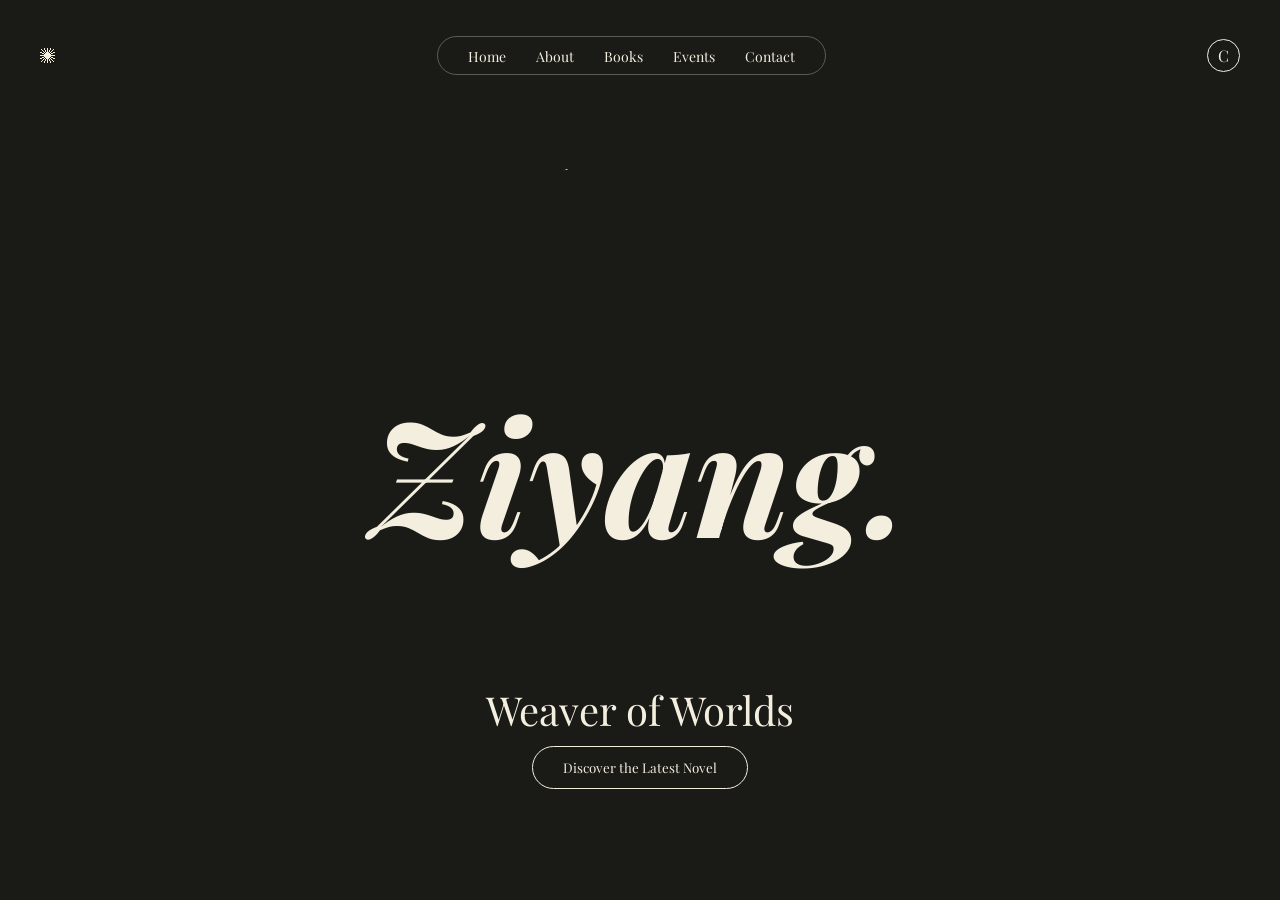
==== index.html @ d05eec8e "pypd" ====
<!DOCTYPE html>
<html lang="zh-TW">
<head>
    <meta charset="UTF-8">
    <title>Aurelia Finch</title>
    <link rel="stylesheet" href="style.css">
    <link href="https://fonts.googleapis.com/css2?family=Playfair+Display:ital,wght@1,400;1,700&display=swap" rel="stylesheet">
</head>
<body>

    <nav class="navbar">
        <div class="logo">✺</div>
        <ul class="nav-menu">
            <li><a href="#">Home</a></li>
            <li><a href="#">About</a></li>
            <li><a href="#">Books</a></li>
            <li><a href="#">Events</a></li>
            <li><a href="#">Contact</a></li>
        </ul>
        <div class="user-profile">C</div>
    </nav>

    <main class="hero-container">
        <div class="arch-image">
            <img src="你的圖片路徑.jpg" alt="Background">
        </div>
        
        <h1 class="hero-title">Ziyang.</h1>
        <p class="hero-subtitle">Weaver of Worlds</p>
        <button class="cta-btn">Discover the Latest Novel</button>
    </main>

</body>
</html>
---- style.css ----
* { box-sizing: border-box; }
body {
    margin: 0;
    background-color: #1a1a17;
    color: #f4eede;
    font-family: 'Playfair Display', serif;
}

/* 導覽列 */
.navbar {
    display: flex;
    justify-content: space-between;
    align-items: center;
    padding: 20px 40px;
}
.nav-menu {
    display: flex;
    gap: 30px;
    list-style: none;
    border: 1px solid rgba(244, 238, 222, 0.3);
    padding: 8px 30px;
    border-radius: 50px;
}
.nav-menu a { color: #f4eede; text-decoration: none; font-size: 14px; }
.user-profile { border: 1px solid #f4eede; padding: 5px 10px; border-radius: 50%; }

/* 核心復刻區 */
.hero-container {
    display: flex;
    flex-direction: column;
    align-items: center;
    justify-content: center;
    position: relative;
    height: 80vh;
}

.arch-image {
    width: 350px;
    height: 500px;
    overflow: hidden;
    border-radius: 200px 200px 0 0; /* 打造拱門形狀 */
    margin-bottom: 20px;
}
.arch-image img { width: 100%; height: 100%; object-fit: cover; }

.hero-title {
    position: absolute;
    font-size: 10rem;
    font-style: italic;
    margin: 0;
    z-index: 10;
    pointer-events: none; /* 讓滑鼠可以點擊底下的按鈕 */
}

.hero-subtitle { font-size: 2.5rem; margin: 10px 0; }

.cta-btn {
    background: transparent;
    color: #f4eede;
    border: 1px solid #f4eede;
    padding: 12px 30px;
    border-radius: 50px;
    cursor: pointer;
    font-family: inherit;
}
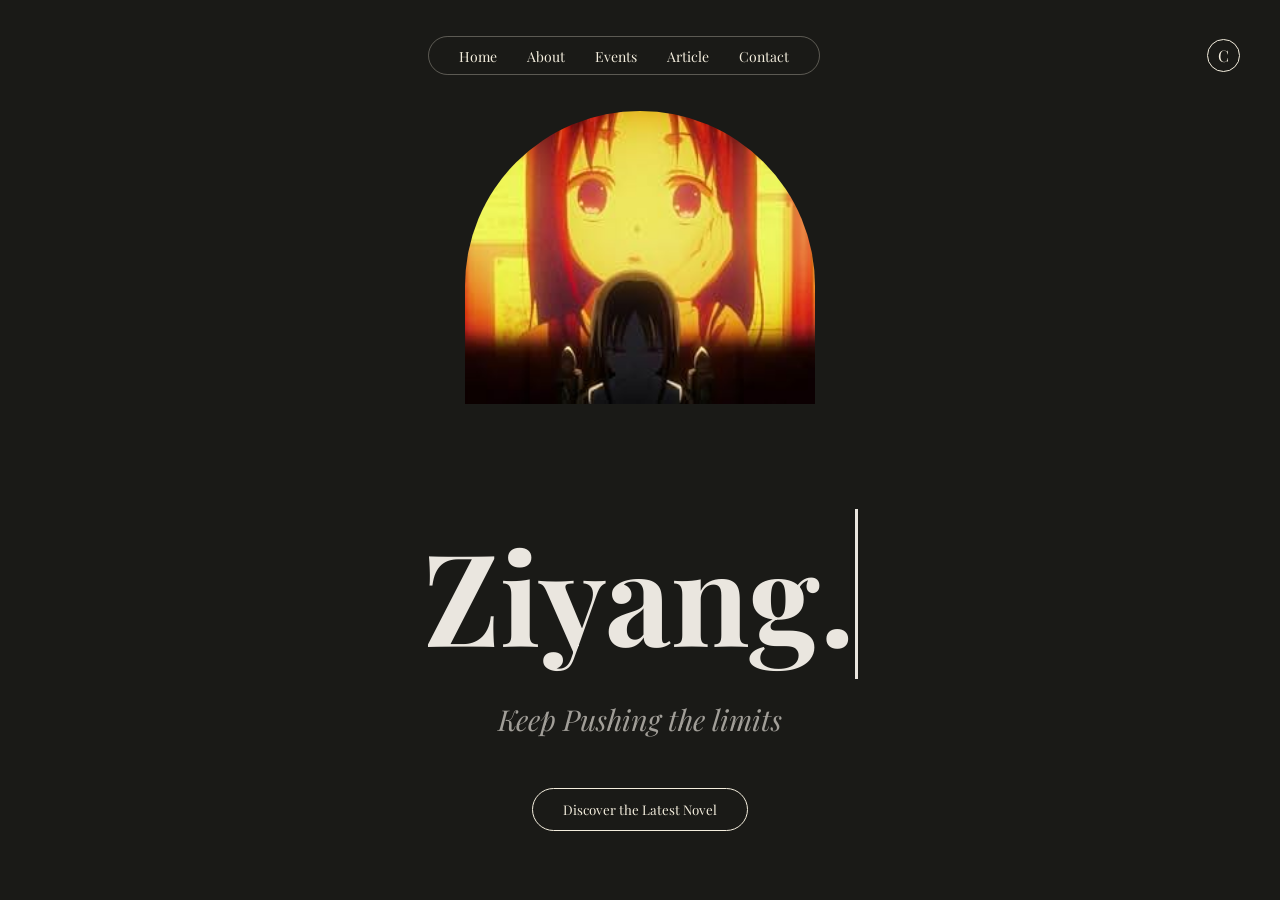
==== commit fb1f493a: "about/consact" ====
--- a/index.html
+++ b/index.html
@@ -9,26 +9,27 @@
 <body>
 
     <nav class="navbar">
-        <div class="logo">✺</div>
+        <div class="logo"> </div>
         <ul class="nav-menu">
-            <li><a href="#">Home</a></li>
-            <li><a href="#">About</a></li>
-            <li><a href="#">Books</a></li>
-            <li><a href="#">Events</a></li>
-            <li><a href="#">Contact</a></li>
+            <li><a href="index.html">Home</a></li>
+            <li><a href="about.html">About</a></li>
+            <li><a href="events.html">Events</a></li>
+            <li><a href="article.html">Article</a></li>
+            <li><a href="contact.html">Contact</a></li>
         </ul>
         <div class="user-profile">C</div>
     </nav>
 
     <main class="hero-container">
         <div class="arch-image">
-            <img src="你的圖片路徑.jpg" alt="Background">
+            <img src="img/kaguya.jpg" alt="Background">
         </div>
         
-        <h1 class="hero-title">Ziyang.</h1>
-        <p class="hero-subtitle">Weaver of Worlds</p>
+        <h1 class="hero-title" id="typing-target"></h1>
+        <p class="hero-subtitle">Keep Pushing the limits</p>
         <button class="cta-btn">Discover the Latest Novel</button>
     </main>
 
+    <script src="script.js"></script>
 </body>
 </html>
--- a/style.css
+++ b/style.css
@@ -44,16 +44,37 @@
 .arch-image img { width: 100%; height: 100%; object-fit: cover; }
 
 .hero-title {
-    position: absolute;
-    font-size: 10rem;
-    font-style: italic;
-    margin: 0;
-    z-index: 10;
-    pointer-events: none; /* 讓滑鼠可以點擊底下的按鈕 */
-}
-
-.hero-subtitle { font-size: 2.5rem; margin: 10px 0; }
-
+    font-family: 'Playfair Display', serif;
+    font-size: 8rem;
+    color: #eae6df;
+    text-align: center;
+    
+    /* ─── 游標閃爍效果 ─── */
+    display: inline-block;          /* 讓游標貼緊在文字後面 */
+    border-right: 3px solid #eae6df; /* 游標的寬度與顏色 */
+    animation: blink .75s step-end infinite;
+}
+
+/* 游標閃爍動畫 */
+@keyframes blink {
+    from, to { border-color: transparent }
+    50% { border-color: #eae6df; }
+}
+
+.hero-subtitle {
+    display: block;
+    font-family: 'Playfair Display', serif;
+    font-style: italic;
+    color: #a19e98;
+    text-align: center;
+
+    /* ─── 1. 把字體放大 ─── */
+    font-size: 1.8rem;     /* 原本如果比較小，可以調整到 1.6rem ~ 2rem 之間看看感覺 */
+    
+    /* ─── 2. 往上移一點，並保持下方按鈕的距離 ─── */
+    margin-top: -65px;     /* 提高負值（例如從 -10px 改到 -25px），它就會再往上吸附靠近 Ziyang. */
+    margin-bottom: 50px;   /* 稍微加大下方邊距，確保不會因為字體變大而壓到下面的按鈕 */
+} 
 .cta-btn {
     background: transparent;
     color: #f4eede;
@@ -62,4 +83,351 @@
     border-radius: 50px;
     cursor: pointer;
     font-family: inherit;
+}
+
+/* ─── Contact Page 專屬風格 ─── */
+
+.contact-container {
+    max-width: 1200px;
+    margin: 120px auto 0 auto; /* 留出 navbar 的空間 */
+    padding: 0 40px;
+    display: grid;
+    grid-template-columns: 1fr 1fr; /* 左右雙欄排版 */
+    gap: 80px;
+    align-items: start;
+}
+
+/* 左側文字資訊 */
+.contact-info {
+    color: #eae6df;
+}
+
+.contact-title {
+    font-family: 'Playfair Display', serif;
+    font-size: 3.5rem;
+    font-style: italic;
+    line-height: 1.2;
+    margin-bottom: 24px;
+}
+
+.contact-desc {
+    font-size: 1rem;
+    line-height: 1.8;
+    color: #a19e98; /* 稍淡的灰字，增加層次感 */
+    margin-bottom: 48px;
+    max-width: 400px;
+}
+
+.info-links a {
+    color: #eae6df;
+    text-decoration: none;
+    font-size: 1.1rem;
+    transition: opacity 0.3s;
+}
+
+.info-links a:hover {
+    opacity: 0.7;
+}
+
+.social-links {
+    margin-top: 24px;
+    font-size: 0.9rem;
+    color: #666;
+}
+
+.social-links a {
+    color: #a19e98;
+    font-size: 0.9rem;
+}
+
+/* 右側極簡表單 */
+.contact-form {
+    display: flex;
+    flex-direction: column;
+    gap: 40px;
+}
+
+.form-group {
+    display: flex;
+    flex-direction: column;
+    position: relative;
+}
+
+.form-group label {
+    font-family: 'Playfair Display', serif;
+    font-size: 1.1rem;
+    color: #eae6df;
+    margin-bottom: 12px;
+}
+
+/* 極簡下底線輸入框 */
+.form-group input,
+.form-group textarea {
+    background: transparent;
+    border: none;
+    border-bottom: 1px solid #444; /* 預設暗色細線 */
+    color: #eae6df;
+    font-size: 1rem;
+    padding: 8px 0;
+    outline: none;
+    font-family: inherit;
+    transition: border-color 0.4s ease;
+}
+
+/* 點擊輸入框時，線條亮起 */
+.form-group input:focus,
+.form-group textarea:focus {
+    border-bottom: 1px solid #eae6df; 
+}
+
+/* 讓 textarea 不要能隨便拉大壞了排版 */
+.form-group textarea {
+    resize: none;
+}
+
+/* 送出按鈕：沿用你原本 Discover 按鈕的圓邊與質感 */
+.submit-btn {
+    align-self: flex-start;
+    background: transparent;
+    border: 1px solid #eae6df;
+    color: #eae6df;
+    padding: 12px 32px;
+    font-size: 0.9rem;
+    border-radius: 50px;
+    cursor: pointer;
+    font-family: inherit;
+    transition: all 0.3s ease;
+    margin-top: 20px;
+}
+
+.submit-btn:hover {
+    background: #eae6df;
+    color: #111; /* 懸停時反白 */
+}
+
+/* ─── RWD 手機版響應式 ─── */
+@media (max-width: 768px) {
+    .contact-container {
+        grid-template-columns: 1fr; /* 手機版改成單欄，上下排列 */
+        margin: 80px auto 0 auto;
+        gap: 48px;
+    }
+    
+    .contact-title {
+        font-size: 2.5rem;
+    }
+}
+
+/* ─── About Page 專屬風格 ─── */
+
+.about-container {
+    max-width: 1000px;
+    margin: 140px auto 0 auto; /* 留出 navbar 的空間 */
+    padding: 0 40px;
+}
+
+/* 上方大引言區域 */
+.about-header {
+    text-align: center;
+    margin-bottom: 80px;
+}
+
+.about-header .subtitle {
+    font-family: 'Playfair Display', serif;
+    font-size: 0.9rem;
+    letter-spacing: 0.3em;
+    color: #666; /* 暗灰色，低調的前言 */
+    margin-bottom: 16px;
+}
+
+.about-header .about-quote {
+    font-family: 'Playfair Display', serif;
+    font-size: 2.8rem;
+    font-style: italic;
+    color: #eae6df;
+    line-height: 1.4;
+    font-weight: 400;
+}
+
+/* 下方故事內容（雙欄） */
+.about-content {
+    display: grid;
+    grid-template-columns: 1.2fr 1fr; /* 左邊故事略寬，右邊條列略窄 */
+    gap: 80px;
+    line-height: 1.8;
+    color: #a19e98; /* 使用你原本的淡灰色 */
+}
+
+/* 標題樣式 */
+.about-content h3 {
+    font-family: 'Playfair Display', serif;
+    font-size: 1.6rem;
+    color: #eae6df;
+    margin-bottom: 20px;
+    font-weight: 700;
+}
+
+/* 左側內文 */
+.content-left {
+    font-size: 1.05rem;
+    text-align: justify;
+}
+
+.content-left strong {
+    color: #eae6df; /* 粗體字加亮 */
+}
+
+/* 右側清單 */
+.content-right ul {
+    list-style: none; /* 拔掉預設醜醜的點 */
+    padding: 0;
+}
+
+.content-right li {
+    margin-bottom: 16px;
+    font-size: 1rem;
+}
+
+.content-right li strong {
+    color: #eae6df;
+}
+
+/* 特殊標籤區塊 */
+.status-tag {
+    margin-top: 40px;
+    padding-left: 16px;
+    border-left: 2px solid #eae6df; /* 側邊細線，呼應你的游標風格 */
+    font-style: italic;
+    font-size: 0.95rem;
+    color: #888;
+}
+
+/* ─── RWD 手機版響應式 ─── */
+@media (max-width: 768px) {
+    .about-header .about-quote {
+        font-size: 2rem;
+    }
+    
+    .about-content {
+        grid-template-columns: 1fr; /* 手機版變單欄 */
+        gap: 40px;
+    }
+}
+
+/* ==========================================================================
+   About Page 專屬風格 (完全量身打造版)
+   ========================================================================== */
+
+.about-container {
+    max-width: 1100px;
+    margin: 140px auto 0 auto; /* 留出頂部 navbar 的空間 */
+    padding: 0 40px;
+}
+
+/* 上方大引言區域 */
+.about-header {
+    text-align: center;
+    margin-bottom: 80px;
+}
+
+.about-header .subtitle {
+    font-family: 'Playfair Display', serif;
+    font-size: 0.85rem;
+    letter-spacing: 0.4em;
+    color: #666; 
+    margin-bottom: 20px;
+}
+
+/* 大引言動畫：電影感浮現 */
+.about-header .about-quote {
+    font-family: 'Playfair Display', serif;
+    font-size: 2.5rem;
+    font-style: italic;
+    color: #eae6df;
+    line-height: 1.5;
+    font-weight: 400;
+    opacity: 0;
+    transform: translateY(25px);
+    animation: fadeInUp 1.2s cubic-bezier(0.16, 1, 0.3, 1) forwards;
+    animation-delay: 0.2s;
+}
+
+@keyframes fadeInUp {
+    to {
+        opacity: 1;
+        transform: translateY(0);
+    }
+}
+
+/* 下方故事內容（雙欄排版） */
+.about-content {
+    display: grid;
+    grid-template-columns: 1.1fr 1fr; 
+    gap: 60px;
+    line-height: 1.8;
+}
+
+/* 區塊小標題樣式 */
+.about-content h3 {
+    font-family: 'Playfair Display', serif;
+    font-size: 1.5rem;
+    color: #eae6df;
+    margin-bottom: 28px;
+    font-weight: 700;
+    letter-spacing: 0.05em;
+}
+
+/* ─── 列點優化設定 ─── */
+.story-list, .skills-list {
+    list-style: none; 
+    padding: 0;
+    margin: 0;
+}
+
+.story-list li, .skills-list li {
+    position: relative;
+    padding-left: 24px; /* 留出空間放自訂的小方塊 */
+    margin-bottom: 24px; /* 每一點之間的間距 */
+    font-size: 1.05rem;
+    line-height: 1.8;
+    color: #a19e98; /* 質感淡灰色 */
+}
+
+/* 自訂象牙白小方塊點點 */
+.story-list li::before, .skills-list li::before {
+    content: "■"; 
+    position: absolute;
+    left: 0;
+    top: 2px;
+    font-size: 0.55rem; 
+    color: #eae6df;    
+    opacity: 0.4;      
+}
+
+/* 加強關鍵字的對比度 */
+.story-list li strong, .skills-list li strong {
+    color: #eae6df;
+    font-weight: 700;
+}
+
+/* 右下角的側邊線引言 */
+.status-tag {
+    margin-top: 48px;
+    padding-left: 16px;
+    border-left: 2px solid #eae6df; /* 側邊細線 */
+    font-style: italic;
+    font-size: 0.95rem;
+    color: #777;
+}
+
+/* ─── RWD 手機版響應式（防止跑版） ─── */
+@media (max-width: 768px) {
+    .about-header .about-quote {
+        font-size: 1.8rem;
+    }
+    
+    .about-content {
+        grid-template-columns: 1fr; /* 手機版變成單欄 */
+        gap: 40px;
+    }
 }
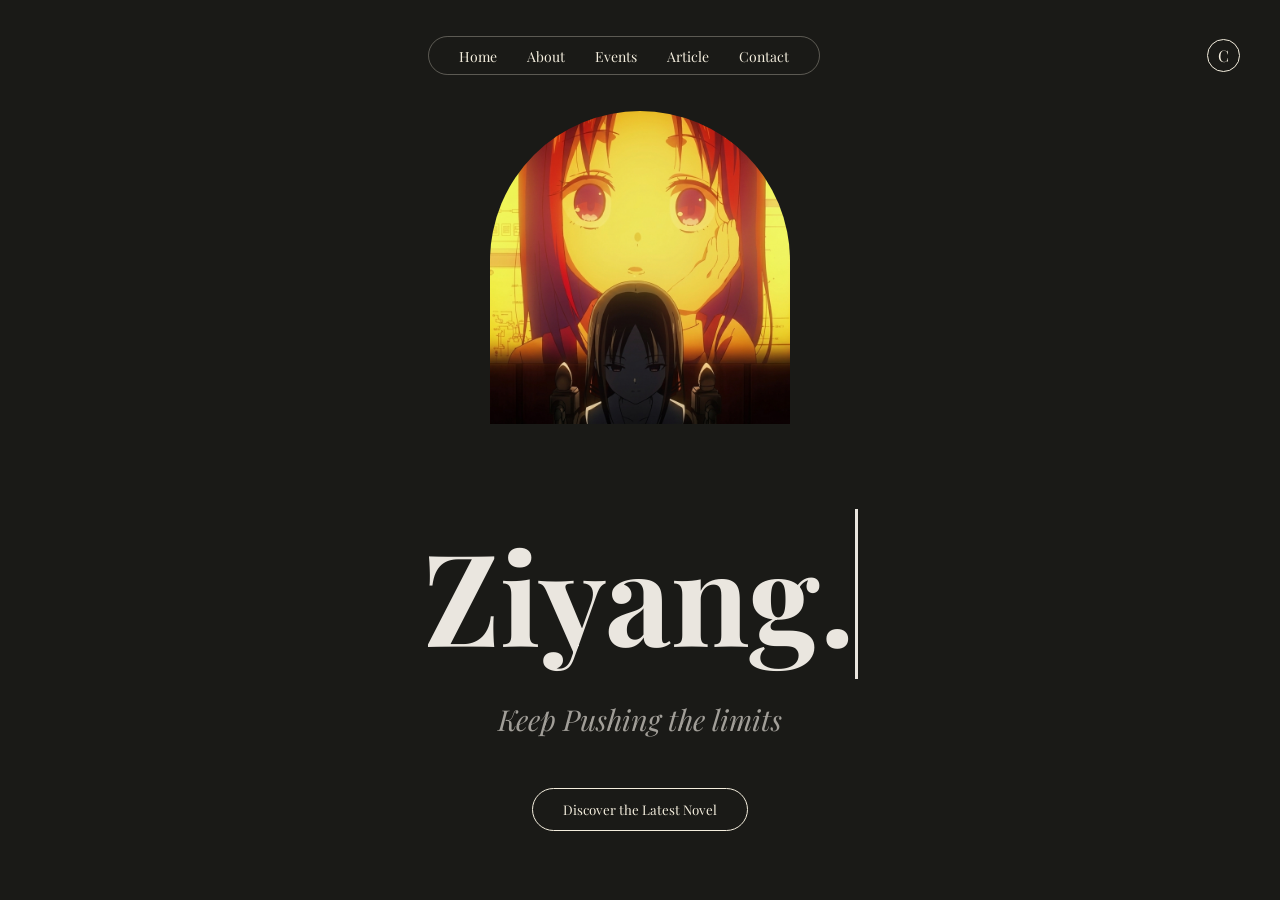
==== commit 528774c0: "about" ====
--- a/index.html
+++ b/index.html
@@ -22,7 +22,7 @@
 
     <main class="hero-container">
         <div class="arch-image">
-            <img src="img/kaguya.jpg" alt="Background">
+            <img src="img/kaguya.png" alt="Background">
         </div>
         
         <h1 class="hero-title" id="typing-target"></h1>
--- a/style.css
+++ b/style.css
@@ -34,14 +34,23 @@
     height: 80vh;
 }
 
+/* 這是包裹圖片的拱門外框 */
 .arch-image {
-    width: 350px;
-    height: 500px;
-    overflow: hidden;
-    border-radius: 200px 200px 0 0; /* 打造拱門形狀 */
-    margin-bottom: 20px;
-}
-.arch-image img { width: 100%; height: 100%; object-fit: cover; }
+    width: 300px; /* 請根據你原本設定的寬度調整 */
+    height: 400px; /* 請根據你原本設定的高度調整 */
+    border-radius: 150px 150px 0 0; /* 你的拱門圓角 */
+    overflow: hidden; /* 確保超出拱門的圖片會被切掉 */
+}
+
+/* 這是裡面的圖片本體 */
+.arch-image img {
+    width: 100%;
+    height: 100%;
+    
+    /* 關鍵這兩行：讓圖片像背景一樣填滿，並且絕對居中 */
+    object-fit: cover;
+    object-position: center; 
+}
 
 .hero-title {
     font-family: 'Playfair Display', serif;
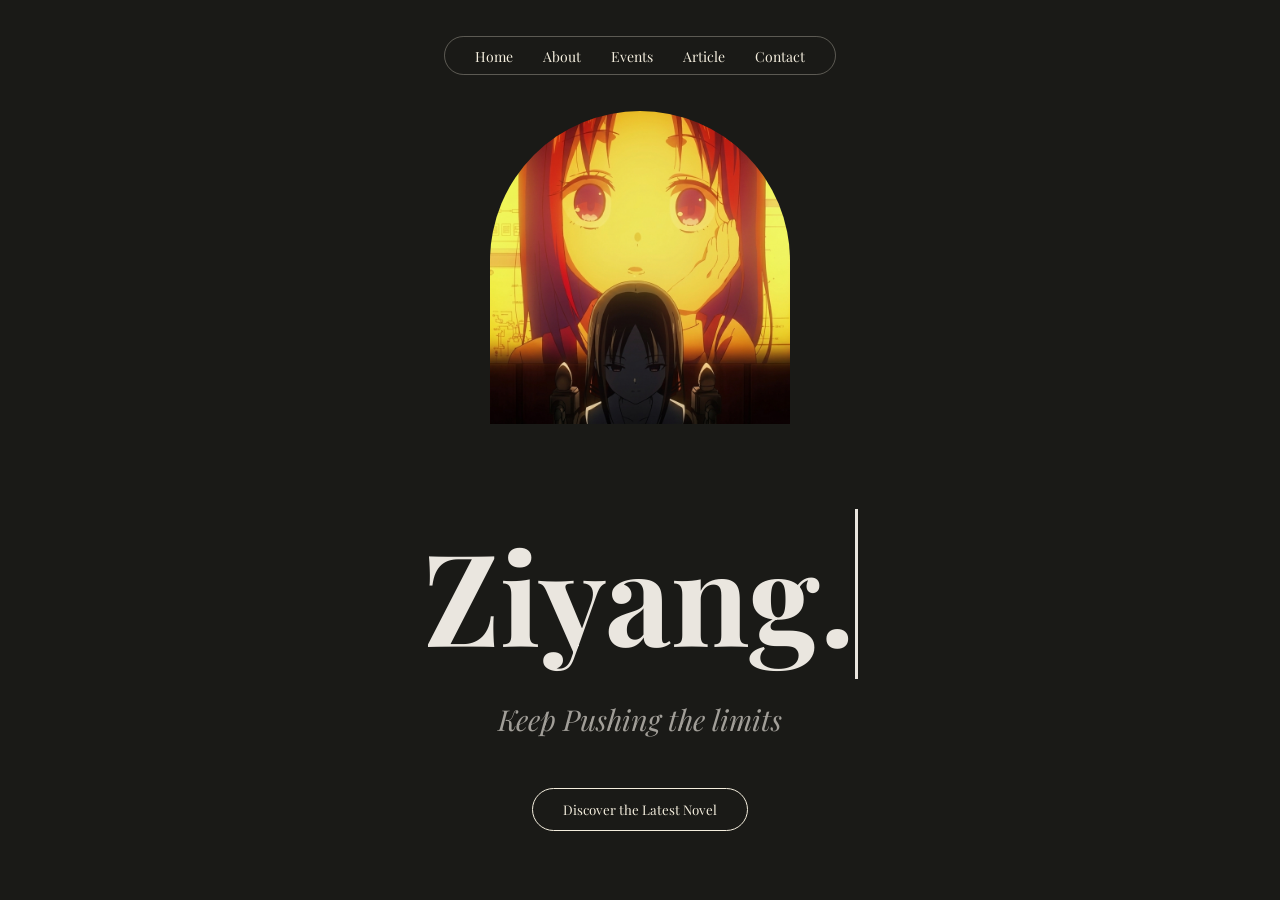
==== commit 4949d128: "logo" ====
--- a/index.html
+++ b/index.html
@@ -17,7 +17,7 @@
             <li><a href="article.html">Article</a></li>
             <li><a href="contact.html">Contact</a></li>
         </ul>
-        <div class="user-profile">C</div>
+         <div class="logo"> </div>
     </nav>
 
     <main class="hero-container">
--- a/style.css
+++ b/style.css
@@ -439,4 +439,32 @@
         grid-template-columns: 1fr; /* 手機版變成單欄 */
         gap: 40px;
     }
+}
+
+/* 左下角圖片容器 */
+.about-pic-container {
+    margin-top: 25px;           /* 與上方保持距離 */
+    width: 100%;                
+    max-width: 380px;           
+    height: 220px;              
+    border-radius: 12px;        /* 圓角保留，圖片才不會尖尖的 */
+    overflow: hidden;           
+    
+    /* 這裡拿掉 border 和 box-shadow，改成下面這樣 */
+    border: none;               /* 完美去框 */
+    box-shadow: none;           /* 拿掉陰影，融入背景 */
+}
+
+/* 圖片本體控制 */
+.about-pic-container img {
+    width: 100%;
+    height: 100%;
+    object-fit: cover;          
+    object-position: center;
+    transition: transform 0.3s ease; 
+}
+
+/* 滑鼠懸停動畫效果 */
+.about-pic-container:hover img {
+    transform: scale(1.05);
 }
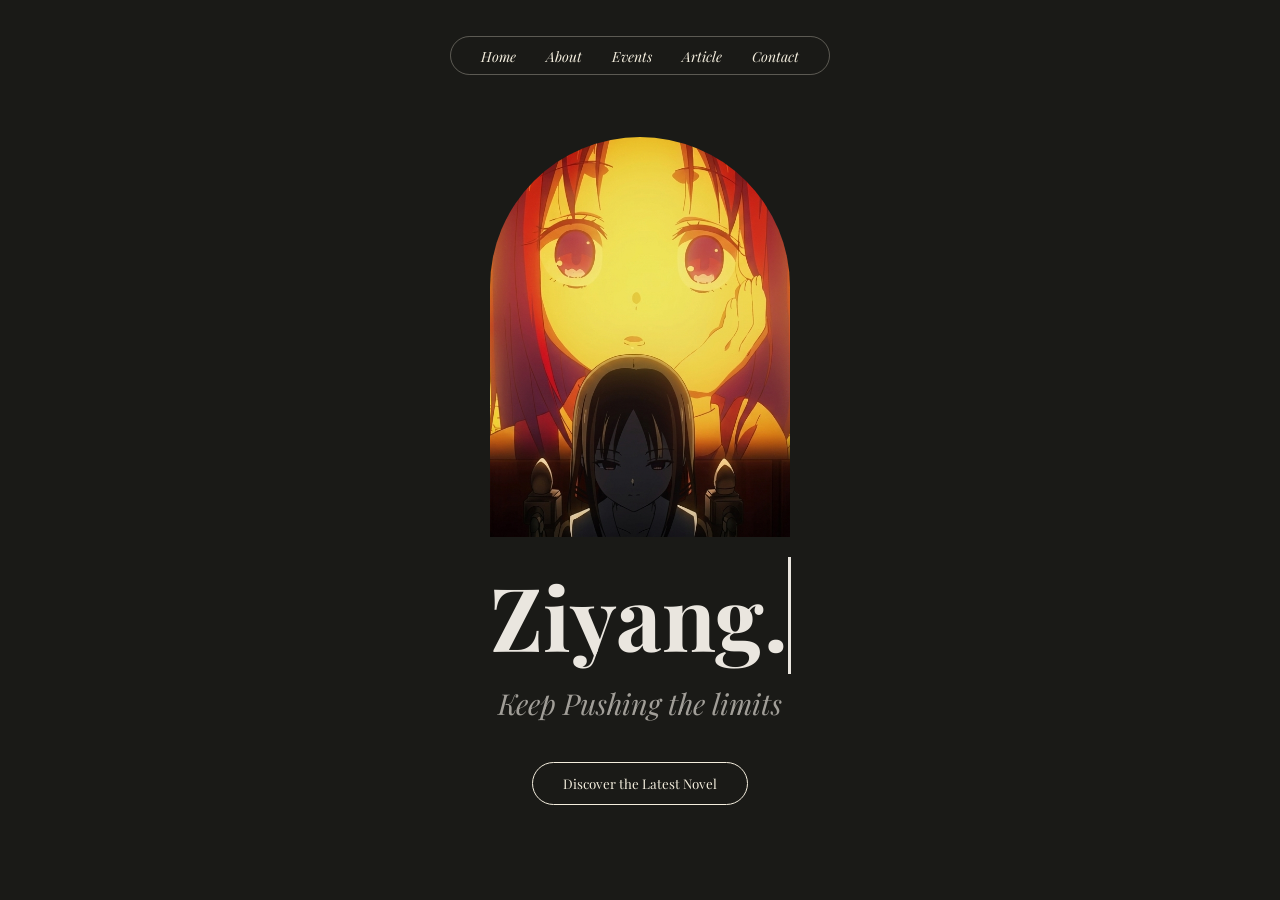
==== commit da781ce8: "Update index.html" ====
--- a/index.html
+++ b/index.html
@@ -2,7 +2,8 @@
 <html lang="zh-TW">
 <head>
     <meta charset="UTF-8">
-    <title>Aurelia Finch</title>
+    <title>Ziyang. Dev</title>
+    <link rel="icon" href="img/fav.png" type="image/x-icon">
     <link rel="stylesheet" href="style.css">
     <link href="https://fonts.googleapis.com/css2?family=Playfair+Display:ital,wght@1,400;1,700&display=swap" rel="stylesheet">
 </head>
@@ -22,7 +23,7 @@
 
     <main class="hero-container">
         <div class="arch-image">
-            <img src="img/kaguya.png" alt="Background">
+            <img src="img/kaguya.png" alt="Background" fetchpriority="high">
         </div>
         
         <h1 class="hero-title" id="typing-target"></h1>
@@ -32,4 +33,4 @@
 
     <script src="script.js"></script>
 </body>
-</html>+</html>
--- a/style.css
+++ b/style.css
@@ -1,470 +1,626 @@
-* { box-sizing: border-box; }
+/* ==========================================================================
+   1. 全站通用基礎樣式 (Global Reset & Base)
+   ========================================================================== */
+* { 
+    box-sizing: border-box; /*[span_0](start_span)[span_0](end_span)*/
+}
+
 body {
-    margin: 0;
-    background-color: #1a1a17;
-    color: #f4eede;
-    font-family: 'Playfair Display', serif;
-}
-
-/* 導覽列 */
+    margin: 0; /*[span_1](start_span)[span_1](end_span)*/
+    background-color: #1a1a17; /* 質感象牙黑 */ /*[span_2](start_span)[span_2](end_span)*/
+    color: #f4eede;           /* 溫潤象牙白 */ /*[span_3](start_span)[span_3](end_span)*/
+    font-family: 'Playfair Display', serif; /*[span_4](start_span)[span_4](end_span)*/
+    -apple-system, BlinkMacSystemFont, "Segoe UI", Roboto, Helvetica, Arial, sans-serif; /*[span_5](start_span)[span_5](end_span)*/
+}
+
+/* ==========================================================================
+   2. 導覽列 (Navbar)
+   ========================================================================== */
 .navbar {
-    display: flex;
-    justify-content: space-between;
-    align-items: center;
-    padding: 20px 40px;
-}
+    display: flex; /*[span_6](start_span)[span_6](end_span)*/
+    justify-content: space-between; /*[span_7](start_span)[span_7](end_span)*/
+    align-items: center; /*[span_8](start_span)[span_8](end_span)*/
+    padding: 20px 40px; /*[span_9](start_span)[span_9](end_span)*/
+}
+
 .nav-menu {
-    display: flex;
-    gap: 30px;
-    list-style: none;
-    border: 1px solid rgba(244, 238, 222, 0.3);
-    padding: 8px 30px;
-    border-radius: 50px;
-}
-.nav-menu a { color: #f4eede; text-decoration: none; font-size: 14px; }
-.user-profile { border: 1px solid #f4eede; padding: 5px 10px; border-radius: 50%; }
-
-/* 核心復刻區 */
+    display: flex; /*[span_10](start_span)[span_10](end_span)*/
+    gap: 30px; /*[span_11](start_span)[span_11](end_span)*/
+    list-style: none; /*[span_12](start_span)[span_12](end_span)*/
+    border: 1px solid rgba(244, 238, 222, 0.3); /*[span_13](start_span)[span_13](end_span)*/
+    padding: 8px 30px; /*[span_14](start_span)[span_14](end_span)*/
+    border-radius: 50px; /*[span_15](start_span)[span_15](end_span)*/
+}
+
+.nav-menu a { 
+    color: #f4eede; /*[span_16](start_span)[span_16](end_span)*/
+    text-decoration: none; /*[span_17](start_span)[span_17](end_span)*/
+    font-size: 14px; /*[span_18](start_span)[span_18](end_span)*/
+    font-family: 'Playfair Display', serif; /* 修正：強制讓所有頁面的導覽列吃到襯線字體 */
+    font-style: italic;                    /* 修正：統一維持首頁那種質感的斜體 */
+}
+
+.user-profile { 
+    border: 1px solid #f4eede; /*[span_19](start_span)[span_19](end_span)*/
+    padding: 5px 10px; /*[span_20](start_span)[span_20](end_span)*/
+    border-radius: 50%; /*[span_21](start_span)[span_21](end_span)*/
+}
+
+/* ==========================================================================
+   3. 首頁核心復刻區 (Hero Section)
+   ========================================================================== */
 .hero-container {
-    display: flex;
-    flex-direction: column;
-    align-items: center;
-    justify-content: center;
-    position: relative;
-    height: 80vh;
-}
-
-/* 這是包裹圖片的拱門外框 */
+    display: flex; /*[span_22](start_span)[span_22](end_span)*/
+    flex-direction: column; /*[span_23](start_span)[span_23](end_span)*/
+    align-items: center; /*[span_24](start_span)[span_24](end_span)*/
+    justify-content: center; /*[span_25](start_span)[span_25](end_span)*/
+    position: relative; /*[span_26](start_span)[span_26](end_span)*/
+    height: 80vh; /*[span_27](start_span)[span_27](end_span)*/
+    max-width: 1200px;  /* 修正：限制最大寬度，防止排版失控歪去左邊 */
+    margin: 0 auto;     /* 修正：確保整塊置中 */
+    width: 100%;        /* 修正：打滿寬度 */
+}
+
+/* 包裹圖片的拱門外框 */
 .arch-image {
-    width: 300px; /* 請根據你原本設定的寬度調整 */
-    height: 400px; /* 請根據你原本設定的高度調整 */
-    border-radius: 150px 150px 0 0; /* 你的拱門圓角 */
-    overflow: hidden; /* 確保超出拱門的圖片會被切掉 */
-}
-
-/* 這是裡面的圖片本體 */
+    width: 300px; /*[span_28](start_span)[span_28](end_span)*/
+    height: 400px; /*[span_29](start_span)[span_29](end_span)*/
+    border-radius: 150px 150px 0 0; /*[span_30](start_span)[span_30](end_span)*/
+    overflow: hidden; /*[span_31](start_span)[span_31](end_span)*/
+}
+
+/* 拱門圖片本體 */
 .arch-image img {
-    width: 100%;
-    height: 100%;
-    
-    /* 關鍵這兩行：讓圖片像背景一樣填滿，並且絕對居中 */
-    object-fit: cover;
-    object-position: center; 
+    width: 100%; /*[span_32](start_span)[span_32](end_span)*/
+    height: 100%; /*[span_33](start_span)[span_33](end_span)*/
+    object-fit: cover; /*[span_34](start_span)[span_34](end_span)*/
+    object-position: center; /*[span_35](start_span)[span_35](end_span)*/
 }
 
 .hero-title {
-    font-family: 'Playfair Display', serif;
-    font-size: 8rem;
-    color: #eae6df;
-    text-align: center;
-    
-    /* ─── 游標閃爍效果 ─── */
-    display: inline-block;          /* 讓游標貼緊在文字後面 */
-    border-right: 3px solid #eae6df; /* 游標的寬度與顏色 */
-    animation: blink .75s step-end infinite;
+    font-family: 'Playfair Display', serif; /*[span_36](start_span)[span_36](end_span)*/
+    font-size: 5.5rem;       /* 修正：從 8rem 調小，避免新字體太寬把圖片擠歪 */
+    min-height: 7rem;        /* 修正：給定最小高度，防止打字機動態生成時畫面狂抖 */
+    color: #eae6df; /*[span_37](start_span)[span_37](end_span)*/
+    text-align: center; /*[span_38](start_span)[span_38](end_span)*/
+    display: inline-block; /*[span_39](start_span)[span_39](end_span)*/       
+    border-right: 3px solid #eae6df; /*[span_40](start_span)[span_40](end_span)*/
+    animation: blink .75s step-end infinite; /*[span_41](start_span)[span_41](end_span)*/
+    margin-top: 20px;        /* 修正：增加與圖片的間距 */
+    margin-bottom: 0px;
 }
 
 /* 游標閃爍動畫 */
 @keyframes blink {
-    from, to { border-color: transparent }
-    50% { border-color: #eae6df; }
+    from, to { border-color: transparent } /*[span_42](start_span)[span_42](end_span)*/
+    50% { border-color: #eae6df; } /*[span_43](start_span)[span_43](end_span)*/
 }
 
 .hero-subtitle {
-    display: block;
-    font-family: 'Playfair Display', serif;
-    font-style: italic;
-    color: #a19e98;
-    text-align: center;
-
-    /* ─── 1. 把字體放大 ─── */
-    font-size: 1.8rem;     /* 原本如果比較小，可以調整到 1.6rem ~ 2rem 之間看看感覺 */
-    
-    /* ─── 2. 往上移一點，並保持下方按鈕的距離 ─── */
-    margin-top: -65px;     /* 提高負值（例如從 -10px 改到 -25px），它就會再往上吸附靠近 Ziyang. */
-    margin-bottom: 50px;   /* 稍微加大下方邊距，確保不會因為字體變大而壓到下面的按鈕 */
+    display: block; /*[span_44](start_span)[span_44](end_span)*/
+    font-family: 'Playfair Display', serif; /*[span_45](start_span)[span_45](end_span)*/
+    font-style: italic; /*[span_46](start_span)[span_46](end_span)*/
+    color: #a19e98; /*[span_47](start_span)[span_47](end_span)*/
+    text-align: center; /*[span_48](start_span)[span_48](end_span)*/
+    font-size: 1.8rem; /*[span_49](start_span)[span_49](end_span)*/    
+    margin-top: 10px;        /* 修正：從原來的 -65px 改成正的，不然會撞到標題 */
+    margin-bottom: 40px; /*[span_50](start_span)[span_50](end_span)*/
 } 
+
 .cta-btn {
-    background: transparent;
-    color: #f4eede;
-    border: 1px solid #f4eede;
-    padding: 12px 30px;
-    border-radius: 50px;
-    cursor: pointer;
-    font-family: inherit;
-}
-
-/* ─── Contact Page 專屬風格 ─── */
-
+    background: transparent; /*[span_51](start_span)[span_51](end_span)*/
+    color: #f4eede; /*[span_52](start_span)[span_52](end_span)*/
+    border: 1px solid #f4eede; /*[span_53](start_span)[span_53](end_span)*/
+    padding: 12px 30px; /*[span_54](start_span)[span_54](end_span)*/
+    border-radius: 50px; /*[span_55](start_span)[span_55](end_span)*/
+    cursor: pointer; /*[span_56](start_span)[span_56](end_span)*/
+    font-family: inherit; /*[span_57](start_span)[span_57](end_span)*/
+}
+
+/* ==========================================================================
+   4. 關於我頁面 (About Page)
+   ========================================================================== */
+.about-container {
+    max-width: 1100px; /*[span_58](start_span)[span_58](end_span)*/
+    margin: 140px auto 0 auto; /*[span_59](start_span)[span_59](end_span)*/
+    padding: 0 40px; /*[span_60](start_span)[span_60](end_span)*/
+}
+
+.about-header {
+    text-align: center; /*[span_61](start_span)[span_61](end_span)*/
+    margin-bottom: 80px; /*[span_62](start_span)[span_62](end_span)*/
+}
+
+.about-header .subtitle {
+    font-family: 'Playfair Display', serif; /*[span_63](start_span)[span_63](end_span)*/
+    font-size: 0.85rem; /*[span_64](start_span)[span_64](end_span)*/
+    letter-spacing: 0.4em; /*[span_65](start_span)[span_65](end_span)*/
+    color: #666; /*[span_66](start_span)[span_66](end_span)*/
+    margin-bottom: 20px; /*[span_67](start_span)[span_67](end_span)*/
+}
+
+/* 大引言動畫：電影感浮現 */
+.about-header .about-quote {
+    font-family: 'Playfair Display', serif; /*[span_68](start_span)[span_68](end_span)*/
+    font-size: 2.5rem; /*[span_69](start_span)[span_69](end_span)*/
+    font-style: italic; /*[span_70](start_span)[span_70](end_span)*/
+    color: #eae6df; /*[span_71](start_span)[span_71](end_span)*/
+    line-height: 1.5; /*[span_72](start_span)[span_72](end_span)*/
+    font-weight: 400; /*[span_73](start_span)[span_73](end_span)*/
+    opacity: 0; /*[span_74](start_span)[span_74](end_span)*/
+    transform: translateY(25px); /*[span_75](start_span)[span_75](end_span)*/
+    animation: fadeInUp 1.2s cubic-bezier(0.16, 1, 0.3, 1) forwards; /*[span_76](start_span)[span_76](end_span)*/
+    animation-delay: 0.2s; /*[span_77](start_span)[span_77](end_span)*/
+}
+
+@keyframes fadeInUp {
+    to {
+        opacity: 1; /*[span_78](start_span)[span_78](end_span)*/
+        transform: translateY(0); /*[span_79](start_span)[span_79](end_span)*/
+    }
+}
+
+.about-content {
+    display: grid; /*[span_80](start_span)[span_80](end_span)*/
+    grid-template-columns: 1.1fr 1fr; /*[span_81](start_span)[span_81](end_span)*/
+    gap: 60px; /*[span_82](start_span)[span_82](end_span)*/
+    line-height: 1.8; /*[span_83](start_span)[span_83](end_span)*/
+}
+
+.about-content h3 {
+    font-family: 'Playfair Display', serif; /*[span_84](start_span)[span_84](end_span)*/
+    font-size: 1.5rem; /*[span_85](start_span)[span_85](end_span)*/
+    color: #eae6df; /*[span_86](start_span)[span_86](end_span)*/
+    margin-bottom: 28px; /*[span_87](start_span)[span_87](end_span)*/
+    font-weight: 700; /*[span_88](start_span)[span_88](end_span)*/
+    letter-spacing: 0.05em; /*[span_89](start_span)[span_89](end_span)*/
+}
+
+.story-list, .skills-list {
+    list-style: none; /*[span_90](start_span)[span_90](end_span)*/
+    padding: 0; /*[span_91](start_span)[span_91](end_span)*/
+    margin: 0; /*[span_92](start_span)[span_92](end_span)*/
+}
+
+.story-list li, .skills-list li {
+    position: relative; /*[span_93](start_span)[span_93](end_span)*/
+    padding-left: 24px; /*[span_94](start_span)[span_94](end_span)*/
+    margin-bottom: 24px; /*[span_95](start_span)[span_95](end_span)*/
+    font-size: 1.05rem; /*[span_96](start_span)[span_96](end_span)*/
+    line-height: 1.8; /*[span_97](start_span)[span_97](end_span)*/
+    color: #a19e98; /*[span_98](start_span)[span_98](end_span)*/
+}
+
+/* 自訂象牙白小方塊點點 */
+.story-list li::before, .skills-list li::before {
+    content: "■"; /*[span_99](start_span)[span_99](end_span)*/
+    position: absolute; /*[span_100](start_span)[span_100](end_span)*/
+    left: 0; /*[span_101](start_span)[span_101](end_span)*/
+    top: 2px; /*[span_102](start_span)[span_102](end_span)*/
+    font-size: 0.55rem; /*[span_103](start_span)[span_103](end_span)*/
+    color: #eae6df;    /*[span_104](start_span)[span_104](end_span)*/
+    opacity: 0.4;      /*[span_105](start_span)[span_105](end_span)*/
+}
+
+.story-list li strong, .skills-list li strong {
+    color: #eae6df; /*[span_106](start_span)[span_106](end_span)*/
+    font-weight: 700; /*[span_107](start_span)[span_107](end_span)*/
+}
+
+.status-tag {
+    margin-top: 48px; /*[span_108](start_span)[span_108](end_span)*/
+    padding-left: 16px; /*[span_109](start_span)[span_109](end_span)*/
+    border-left: 2px solid #eae6df; /*[span_110](start_span)[span_110](end_span)*/
+    font-style: italic; /*[span_111](start_span)[span_111](end_span)*/
+    font-size: 0.95rem; /*[span_112](start_span)[span_112](end_span)*/
+    color: #777; /*[span_113](start_span)[span_113](end_span)*/
+}
+
+/* 左下角圖片容器 */
+.about-pic-container {
+    margin-top: 25px;           /*[span_114](start_span)[span_114](end_span)*/
+    width: 100%;                /*[span_115](start_span)[span_115](end_span)*/
+    max-width: 380px;           /*[span_116](start_span)[span_116](end_span)*/
+    height: 220px;              /*[span_117](start_span)[span_117](end_span)*/
+    border-radius: 12px;        /*[span_118](start_span)[span_118](end_span)*/
+    overflow: hidden;           /*[span_119](start_span)[span_119](end_span)*/
+    border: none;               /*[span_120](start_span)[span_120](end_span)*/
+    box-shadow: none;           /*[span_121](start_span)[span_121](end_span)*/
+}
+
+.about-pic-container img {
+    width: 100%; /*[span_122](start_span)[span_122](end_span)*/
+    height: 100%; /*[span_123](start_span)[span_123](end_span)*/
+    object-fit: cover;          /*[span_124](start_span)[span_124](end_span)*/
+    object-position: center; /*[span_125](start_span)[span_125](end_span)*/
+    transition: transform 0.3s ease; /*[span_126](start_span)[span_126](end_span)*/
+}
+
+.about-pic-container:hover img {
+    transform: scale(1.05); /*[span_127](start_span)[span_127](end_span)*/
+}
+
+/* ==========================================================================
+   5. 歷程樹頁面 (Events / Circuit Tree Page)
+   ========================================================================== */
+.tree-wrapper {
+    max-width: 1100px; /*[span_128](start_span)[span_128](end_span)*/
+    margin: 140px auto 0 auto; /*[span_129](start_span)[span_129](end_span)*/
+    padding: 0 40px; /*[span_130](start_span)[span_130](end_span)*/
+}
+
+.circuit-tree {
+    position: relative; /*[span_131](start_span)[span_131](end_span)*/
+    width: 100%; /*[span_132](start_span)[span_132](end_span)*/
+    padding: 60px 0; /*[span_133](start_span)[span_133](end_span)*/
+}
+
+/* 中央主要主幹（象牙白低調漸層流動） */
+.circuit-tree::before {
+    content: ''; /*[span_134](start_span)[span_134](end_span)*/
+    position: absolute; /*[span_135](start_span)[span_135](end_span)*/
+    left: 50%; /*[span_136](start_span)[span_136](end_span)*/
+    transform: translateX(-50%); /*[span_137](start_span)[span_137](end_span)*/
+    top: 0; /*[span_138](start_span)[span_138](end_span)*/
+    bottom: 0; /*[span_139](start_span)[span_139](end_span)*/
+    width: 1px;  /*[span_140](start_span)[span_140](end_span)*/
+    background: linear-gradient(to bottom, rgba(234, 230, 223, 0.2) 30%, #eae6df 50%, rgba(234, 230, 223, 0.2) 70%); /*[span_141](start_span)[span_141](end_span)*/
+    background-size: 100% 200%; /*[span_142](start_span)[span_142](end_span)*/
+    box-shadow: 0 0 8px rgba(234, 230, 223, 0.3); /*[span_143](start_span)[span_143](end_span)*/
+    animation: circuitPulse 4s linear infinite; /*[span_144](start_span)[span_144](end_span)*/
+}
+
+@keyframes circuitPulse {
+    0% { background-position: 0% 0%; } /*[span_145](start_span)[span_145](end_span)*/
+    100% { background-position: 0% 200%; } /*[span_146](start_span)[span_146](end_span)*/
+}
+
+.tree-node {
+    position: relative; /*[span_147](start_span)[span_147](end_span)*/
+    width: 100%; /*[span_148](start_span)[span_148](end_span)*/
+    margin-bottom: 120px; /*[span_149](start_span)[span_149](end_span)*/
+    display: flex; /*[span_150](start_span)[span_150](end_span)*/
+    opacity: 0; /*[span_151](start_span)[span_151](end_span)*/
+    transform: translateY(15px); /*[span_152](start_span)[span_152](end_span)*/
+    animation: fadeInBranch 0.8s cubic-bezier(0.16, 1, 0.3, 1) forwards; /*[span_153](start_span)[span_153](end_span)*/
+}
+
+.tree-node:nth-child(1) { animation-delay: 0.1s; } /*[span_154](start_span)[span_154](end_span)*/
+.tree-node:nth-child(2) { animation-delay: 0.3s; } /*[span_155](start_span)[span_155](end_span)*/
+.tree-node:nth-child(3) { animation-delay: 0.5s; } /*[span_156](start_span)[span_156](end_span)*/
+.tree-node:nth-child(4) { animation-delay: 0.7s; } /*[span_157](start_span)[span_157](end_span)*/
+
+@keyframes fadeInBranch {
+    to { opacity: 1; transform: translateY(0); } /*[span_158](start_span)[span_158](end_span)*/
+}
+
+.branch-left { justify-content: flex-start; } /*[span_159](start_span)[span_159](end_span)*/
+.branch-right { justify-content: flex-end; } /*[span_160](start_span)[span_160](end_span)*/
+
+.branch-content {
+    width: 38%;  /*[span_161](start_span)[span_161](end_span)*/
+    color: #a19e98; /*[span_162](start_span)[span_162](end_span)*/
+    position: relative; /*[span_163](start_span)[span_163](end_span)*/
+    transition: color 0.3s ease; /*[span_164](start_span)[span_164](end_span)*/
+}
+
+.branch-left .branch-content { text-align: right; padding-right: 35px; } /*[span_165](start_span)[span_165](end_span)*/
+.branch-right .branch-content { text-align: left; padding-left: 35px; } /*[span_166](start_span)[span_166](end_span)*/
+
+.tree-node:hover .branch-content { color: #eae6df; } /*[span_167](start_span)[span_167](end_span)*/
+
+/* 水平分支線 */
+.tree-node::before {
+    content: ''; /*[span_168](start_span)[span_168](end_span)*/
+    position: absolute; /*[span_169](start_span)[span_169](end_span)*/
+    top: 50px;  /*[span_170](start_span)[span_170](end_span)*/
+    height: 1px;  /*[span_171](start_span)[span_171](end_span)*/
+    background: rgba(234, 230, 223, 0.4);  /*[span_172](start_span)[span_172](end_span)*/
+    width: 12%;  /*[span_173](start_span)[span_173](end_span)*/
+    transition: all 0.3s ease; /*[span_174](start_span)[span_174](end_span)*/
+}
+
+.branch-left::before { left: 38%; } /*[span_175](start_span)[span_175](end_span)*/
+.branch-right::before { left: 50%; } /*[span_176](start_span)[span_176](end_span)*/
+
+/* 向上勾起轉折線 */
+.tree-node::after {
+    content: ''; /*[span_177](start_span)[span_177](end_span)*/
+    position: absolute; /*[span_178](start_span)[span_178](end_span)*/
+    top: 20px;    /*[span_179](start_span)[span_179](end_span)*/
+    height: 30px;  /*[span_180](start_span)[span_180](end_span)*/
+    width: 1px; /*[span_181](start_span)[span_181](end_span)*/
+    background: rgba(234, 230, 223, 0.4); /*[span_182](start_span)[span_182](end_span)*/
+    transition: all 0.3s ease; /*[span_183](start_span)[span_183](end_span)*/
+}
+
+.branch-left::after { left: 38%; } /*[span_184](start_span)[span_184](end_span)*/
+.branch-right::after { left: 62%; } /*[span_185](start_span)[span_185](end_span)*/
+
+/* 中央主幹接線小圓點 */
+.branch-content::before {
+    content: ''; /*[span_186](start_span)[span_186](end_span)*/
+    position: absolute; /*[span_187](start_span)[span_187](end_span)*/
+    top: 47px;  /*[span_188](start_span)[span_188](end_span)*/
+    width: 6px;  /*[span_189](start_span)[span_189](end_span)*/
+    height: 6px; /*[span_190](start_span)[span_190](end_span)*/
+    background: #1a1a17;  /*[span_191](start_span)[span_191](end_span)*/
+    border: 1px solid rgba(234, 230, 223, 0.6); /*[span_192](start_span)[span_192](end_span)*/
+    border-radius: 50%; /*[span_193](start_span)[span_193](end_span)*/
+    z-index: 5; /*[span_194](start_span)[span_194](end_span)*/
+    transition: all 0.3s ease; /*[span_195](start_span)[span_195](end_span)*/
+}
+
+.branch-left .branch-content::before { right: -12.5%; transform: translateX(50%); } /*[span_196](start_span)[span_196](end_span)*/
+.branch-right .branch-content::before { left: -12.5%; transform: translateX(-50%); } /*[span_197](start_span)[span_197](end_span)*/
+
+/* 高級 Hover 反饋 */
+.tree-node:hover::before,
+.tree-node:hover::after {
+    background: #eae6df !important; /*[span_198](start_span)[span_198](end_span)*/
+    box-shadow: 0 0 8px rgba(234, 230, 223, 0.5) !important; /*[span_199](start_span)[span_199](end_span)*/
+}
+
+.tree-node:hover .branch-content::before {
+    background: #eae6df !important; /*[span_200](start_span)[span_200](end_span)*/
+    border-color: #eae6df !important; /*[span_201](start_span)[span_201](end_span)*/
+    transform: scale(1.2) !important; /*[span_202](start_span)[span_202](end_span)*/
+    box-shadow: 0 0 8px rgba(234, 230, 223, 0.8) !important; /*[span_203](start_span)[span_203](end_span)*/
+}
+.tree-node.branch-left:hover .branch-content::before { transform: translateX(50%) scale(1.2) !important; } /*[span_204](start_span)[span_204](end_span)*/
+.tree-node.branch-right:hover .branch-content::before { transform: translateX(-50%) scale(1.2) !important; } /*[span_205](start_span)[span_205](end_span)*/
+
+/* 當前進行中節點（Now） */
+.current-branch::before,
+.current-branch::after {
+    background: #fff !important; /*[span_206](start_span)[span_206](end_span)*/
+    box-shadow: 0 0 6px rgba(255, 255, 255, 0.4) !important; /*[span_207](start_span)[span_207](end_span)*/
+}
+
+.current-branch .branch-content h3 { color: #fff !important; } /*[span_208](start_span)[span_208](end_span)*/
+.current-branch .branch-content::before { border-color: #fff !important; background: #fff !important; } /*[span_209](start_span)[span_209](end_span)*/
+
+.branch-left.current-branch .branch-content::before { animation: nodeGlowLeft 2.5s infinite ease-in-out; } /*[span_210](start_span)[span_210](end_span)*/
+.branch-right.current-branch .branch-content::before { animation: nodeGlowRight 2.5s infinite ease-in-out; } /*[span_211](start_span)[span_211](end_span)*/
+
+@keyframes nodeGlowLeft {
+    0%, 100% { box-shadow: 0 0 4px rgba(255,255,255,0.4); transform: translateX(50%) scale(1); } /*[span_212](start_span)[span_212](end_span)*/
+    50% { box-shadow: 0 0 12px rgba(255,255,255,0.8); transform: translateX(50%) scale(1.2); } /*[span_213](start_span)[span_213](end_span)*/
+}
+@keyframes nodeGlowRight {
+    0%, 100% { box-shadow: 0 0 4px rgba(255,255,255,0.4); transform: translateX(-50%) scale(1); } /*[span_214](start_span)[span_214](end_span)*/
+    50% { box-shadow: 0 0 12px rgba(255,255,255,0.8); transform: translateX(-50%) scale(1.2); } /*[span_215](start_span)[span_215](end_span)*/
+}
+
+.branch-content strong {
+    color: #eae6df; /*[span_216](start_span)[span_216](end_span)*/
+    font-weight: 600; /*[span_217](start_span)[span_217](end_span)*/
+    border-bottom: 1px dashed rgba(234, 230, 223, 0.3); /*[span_218](start_span)[span_218](end_span)*/
+}
+
+/* ==========================================================================
+   6. 文章列表頁面 (Article Page - 精緻不透明大圓角卡片版)
+   ========================================================================== */
+.main-wrapper {
+    max-width: 850px; /*[span_219](start_span)[span_219](end_span)*/
+    margin: 120px auto; /*[span_220](start_span)[span_220](end_span)*/
+    padding: 0 40px; /*[span_221](start_span)[span_221](end_span)*/
+}
+
+.article-list {
+    display: flex; /*[span_222](start_span)[span_222](end_span)*/
+    flex-direction: column; /*[span_223](start_span)[span_223](end_span)*/
+    gap: 35px;  /*[span_224](start_span)[span_224](end_span)*/
+}
+
+/* 文章卡片本體：完全不透明、微亮的暖深灰背景 */
+.article-card {
+    position: relative; /*[span_225](start_span)[span_225](end_span)*/
+    background: #242420; /*[span_226](start_span)[span_226](end_span)*/
+    border: 1px solid rgba(244, 238, 222, 0.15); /*[span_227](start_span)[span_227](end_span)*/
+    border-radius: 16px; /*[span_228](start_span)[span_228](end_span)*/
+    padding: 35px; /*[span_229](start_span)[span_229](end_span)*/
+    text-align: left;  /*[span_230](start_span)[span_230](end_span)*/
+    transition: transform 0.3s ease, border-color 0.3s ease, background-color 0.3s ease; /*[span_231](start_span)[span_231](end_span)*/
+}
+
+/* 滑鼠懸停卡片效果 */
+.article-card:hover {
+    transform: translateY(-3px);  /*[span_232](start_span)[span_232](end_span)*/
+    border-color: rgba(244, 238, 222, 0.4);  /*[span_233](start_span)[span_233](end_span)*/
+    background: #2b2b27;  /*[span_234](start_span)[span_234](end_span)*/
+}
+
+.article-meta {
+    font-family: 'Playfair Display', serif; /*[span_235](start_span)[span_235](end_span)*/
+    font-size: 0.9rem; /*[span_236](start_span)[span_236](end_span)*/
+    color: #a19e98;  /*[span_237](start_span)[span_237](end_span)*/
+    margin-bottom: 14px; /*[span_238](start_span)[span_238](end_span)*/
+    display: flex; /*[span_239](start_span)[span_239](end_span)*/
+    gap: 15px; /*[span_240](start_span)[span_240](end_span)*/
+}
+
+.article-date {
+    letter-spacing: 0.5px; /*[span_241](start_span)[span_241](end_span)*/
+}
+
+.article-tag {
+    font-style: italic; /*[span_242](start_span)[span_242](end_span)*/
+    color: #888277;  /*[span_243](start_span)[span_243](end_span)*/
+}
+
+.article-title {
+    font-family: 'Playfair Display', serif; /*[span_244](start_span)[span_244](end_span)*/
+    font-size: 1.8rem; /*[span_245](start_span)[span_245](end_span)*/
+    font-weight: 400; /*[span_246](start_span)[span_246](end_span)*/
+    margin: 0 0 15px 0; /*[span_247](start_span)[span_247](end_span)*/
+    line-height: 1.4; /*[span_248](start_span)[span_248](end_span)*/
+}
+
+.article-title a {
+    color: #eae6df;  /*[span_249](start_span)[span_249](end_span)*/
+    text-decoration: none; /*[span_250](start_span)[span_250](end_span)*/
+    transition: opacity 0.2s; /*[span_251](start_span)[span_251](end_span)*/
+}
+
+.article-title a:hover {
+    opacity: 0.7;  /*[span_252](start_span)[span_252](end_span)*/
+}
+
+.article-summary {
+    color: #a19e98; /*[span_253](start_span)[span_253](end_span)*/
+    font-size: 0.95rem; /*[span_254](start_span)[span_254](end_span)*/
+    line-height: 1.8; /*[span_255](start_span)[span_255](end_span)*/
+    margin-bottom: 20px; /*[span_256](start_span)[span_256](end_span)*/
+    font-weight: 300; /*[span_257](start_span)[span_257](end_span)*/
+}
+
+.read-more {
+    display: inline-block; /*[span_258](start_span)[span_258](end_span)*/
+    font-family: 'Playfair Display', serif; /*[span_259](start_span)[span_259](end_span)*/
+    font-style: italic; /*[span_260](start_span)[span_260](end_span)*/
+    color: rgba(234, 230, 223, 0.6); /*[span_261](start_span)[span_261](end_span)*/
+    text-decoration: none; /*[span_262](start_span)[span_262](end_span)*/
+    font-size: 0.9rem; /*[span_263](start_span)[span_263](end_span)*/
+    transition: color 0.2s, padding-left 0.2s; /*[span_264](start_span)[span_264](end_span)*/
+}
+
+.read-more:hover {
+    color: #f4eede; /*[span_265](start_span)[span_265](end_span)*/
+    padding-left: 5px;  /*[span_266](start_span)[span_266](end_span)*/
+}
+/* ==========================================================================
+   7. 聯絡我頁面 (Contact Page)
+   ========================================================================== */
 .contact-container {
-    max-width: 1200px;
-    margin: 120px auto 0 auto; /* 留出 navbar 的空間 */
-    padding: 0 40px;
-    display: grid;
-    grid-template-columns: 1fr 1fr; /* 左右雙欄排版 */
-    gap: 80px;
-    align-items: start;
-}
-
-/* 左側文字資訊 */
+    max-width: 1200px; /*[span_267](start_span)[span_267](end_span)*/
+    margin: 120px auto 0 auto;  /*[span_268](start_span)[span_268](end_span)*/
+    padding: 0 40px; /*[span_269](start_span)[span_269](end_span)*/
+    display: grid; /*[span_270](start_span)[span_270](end_span)*/
+    grid-template-columns: 1fr 1fr;  /*[span_271](start_span)[span_271](end_span)*/
+    gap: 80px; /*[span_272](start_span)[span_272](end_span)*/
+    align-items: start; /*[span_273](start_span)[span_273](end_span)*/
+}
+
 .contact-info {
-    color: #eae6df;
+    color: #eae6df; /*[span_274](start_span)[span_274](end_span)*/
 }
 
 .contact-title {
-    font-family: 'Playfair Display', serif;
-    font-size: 3.5rem;
-    font-style: italic;
-    line-height: 1.2;
-    margin-bottom: 24px;
+    font-family: 'Playfair Display', serif; /*[span_275](start_span)[span_275](end_span)*/
+    font-size: 3.5rem; /*[span_276](start_span)[span_276](end_span)*/
+    font-style: italic; /*[span_277](start_span)[span_277](end_span)*/
+    line-height: 1.2; /*[span_278](start_span)[span_278](end_span)*/
+    margin-bottom: 24px; /*[span_279](start_span)[span_279](end_span)*/
 }
 
 .contact-desc {
-    font-size: 1rem;
-    line-height: 1.8;
-    color: #a19e98; /* 稍淡的灰字，增加層次感 */
-    margin-bottom: 48px;
-    max-width: 400px;
+    font-size: 1rem; /*[span_280](start_span)[span_280](end_span)*/
+    line-height: 1.8; /*[span_281](start_span)[span_281](end_span)*/
+    color: #a19e98;  /*[span_282](start_span)[span_282](end_span)*/
+    margin-bottom: 48px; /*[span_283](start_span)[span_283](end_span)*/
+    max-width: 400px; /*[span_284](start_span)[span_284](end_span)*/
 }
 
 .info-links a {
-    color: #eae6df;
-    text-decoration: none;
-    font-size: 1.1rem;
-    transition: opacity 0.3s;
+    color: #eae6df; /*[span_285](start_span)[span_285](end_span)*/
+    text-decoration: none; /*[span_286](start_span)[span_286](end_span)*/
+    font-size: 1.1rem; /*[span_287](start_span)[span_287](end_span)*/
+    transition: opacity 0.3s; /*[span_288](start_span)[span_288](end_span)*/
 }
 
 .info-links a:hover {
-    opacity: 0.7;
+    opacity: 0.7; /*[span_289](start_span)[span_289](end_span)*/
 }
 
 .social-links {
-    margin-top: 24px;
-    font-size: 0.9rem;
-    color: #666;
+    margin-top: 24px; /*[span_290](start_span)[span_290](end_span)*/
+    font-size: 0.9rem; /*[span_291](start_span)[span_291](end_span)*/
+    color: #666; /*[span_292](start_span)[span_292](end_span)*/
 }
 
 .social-links a {
-    color: #a19e98;
-    font-size: 0.9rem;
-}
-
-/* 右側極簡表單 */
+    color: #a19e98; /*[span_293](start_span)[span_293](end_span)*/
+    font-size: 0.9rem; /*[span_294](start_span)[span_294](end_span)*/
+}
+
 .contact-form {
-    display: flex;
-    flex-direction: column;
-    gap: 40px;
+    display: flex; /*[span_295](start_span)[span_295](end_span)*/
+    flex-direction: column; /*[span_296](start_span)[span_296](end_span)*/
+    gap: 40px; /*[span_297](start_span)[span_297](end_span)*/
 }
 
 .form-group {
-    display: flex;
-    flex-direction: column;
-    position: relative;
+    display: flex; /*[span_298](start_span)[span_298](end_span)*/
+    flex-direction: column; /*[span_299](start_span)[span_299](end_span)*/
+    position: relative; /*[span_300](start_span)[span_300](end_span)*/
 }
 
 .form-group label {
-    font-family: 'Playfair Display', serif;
-    font-size: 1.1rem;
-    color: #eae6df;
-    margin-bottom: 12px;
-}
-
-/* 極簡下底線輸入框 */
+    font-family: 'Playfair Display', serif; /*[span_301](start_span)[span_301](end_span)*/
+    font-size: 1.1rem; /*[span_302](start_span)[span_302](end_span)*/
+    color: #eae6df; /*[span_303](start_span)[span_303](end_span)*/
+    margin-bottom: 12px; /*[span_304](start_span)[span_304](end_span)*/
+}
+
 .form-group input,
 .form-group textarea {
-    background: transparent;
-    border: none;
-    border-bottom: 1px solid #444; /* 預設暗色細線 */
-    color: #eae6df;
-    font-size: 1rem;
-    padding: 8px 0;
-    outline: none;
-    font-family: inherit;
-    transition: border-color 0.4s ease;
-}
-
-/* 點擊輸入框時，線條亮起 */
+    background: transparent; /*[span_305](start_span)[span_305](end_span)*/
+    border: none; /*[span_306](start_span)[span_306](end_span)*/
+    border-bottom: 1px solid #444;  /*[span_307](start_span)[span_307](end_span)*/
+    color: #eae6df; /*[span_308](start_span)[span_308](end_span)*/
+    font-size: 1rem; /*[span_309](start_span)[span_309](end_span)*/
+    padding: 8px 0; /*[span_310](start_span)[span_310](end_span)*/
+    outline: none; /*[span_311](start_span)[span_311](end_span)*/
+    font-family: inherit; /*[span_312](start_span)[span_312](end_span)*/
+    transition: border-color 0.4s ease; /*[span_313](start_span)[span_313](end_span)*/
+}
+
 .form-group input:focus,
 .form-group textarea:focus {
-    border-bottom: 1px solid #eae6df; 
-}
-
-/* 讓 textarea 不要能隨便拉大壞了排版 */
+    border-bottom: 1px solid #eae6df;  /*[span_314](start_span)[span_314](end_span)*/
+}
+
 .form-group textarea {
-    resize: none;
-}
-
-/* 送出按鈕：沿用你原本 Discover 按鈕的圓邊與質感 */
+    resize: none; /*[span_315](start_span)[span_315](end_span)*/
+}
+
 .submit-btn {
-    align-self: flex-start;
-    background: transparent;
-    border: 1px solid #eae6df;
-    color: #eae6df;
-    padding: 12px 32px;
-    font-size: 0.9rem;
-    border-radius: 50px;
-    cursor: pointer;
-    font-family: inherit;
-    transition: all 0.3s ease;
-    margin-top: 20px;
+    align-self: flex-start; /*[span_316](start_span)[span_316](end_span)*/
+    background: transparent; /*[span_317](start_span)[span_317](end_span)*/
+    border: 1px solid #eae6df; /*[span_318](start_span)[span_318](end_span)*/
+    color: #eae6df; /*[span_319](start_span)[span_319](end_span)*/
+    padding: 12px 32px; /*[span_320](start_span)[span_320](end_span)*/
+    font-size: 0.9rem; /*[span_321](start_span)[span_321](end_span)*/
+    border-radius: 50px; /*[span_322](start_span)[span_322](end_span)*/
+    cursor: pointer; /*[span_323](start_span)[span_323](end_span)*/
+    font-family: inherit; /*[span_324](start_span)[span_324](end_span)*/
+    transition: all 0.3s ease; /*[span_325](start_span)[span_325](end_span)*/
+    margin-top: 20px; /*[span_326](start_span)[span_326](end_span)*/
 }
 
 .submit-btn:hover {
-    background: #eae6df;
-    color: #111; /* 懸停時反白 */
-}
-
-/* ─── RWD 手機版響應式 ─── */
+    background: #eae6df; /*[span_327](start_span)[span_327](end_span)*/
+    color: #111;  /*[span_328](start_span)[span_328](end_span)*/
+}
+
+/* ==========================================================================
+   8. 全站響應式設定 (RWD Layouts)
+   ========================================================================== */
 @media (max-width: 768px) {
-    .contact-container {
-        grid-template-columns: 1fr; /* 手機版改成單欄，上下排列 */
-        margin: 80px auto 0 auto;
-        gap: 48px;
-    }
-    
-    .contact-title {
-        font-size: 2.5rem;
-    }
-}
-
-/* ─── About Page 專屬風格 ─── */
-
-.about-container {
-    max-width: 1000px;
-    margin: 140px auto 0 auto; /* 留出 navbar 的空間 */
-    padding: 0 40px;
-}
-
-/* 上方大引言區域 */
-.about-header {
-    text-align: center;
-    margin-bottom: 80px;
-}
-
-.about-header .subtitle {
-    font-family: 'Playfair Display', serif;
-    font-size: 0.9rem;
-    letter-spacing: 0.3em;
-    color: #666; /* 暗灰色，低調的前言 */
-    margin-bottom: 16px;
-}
-
-.about-header .about-quote {
-    font-family: 'Playfair Display', serif;
-    font-size: 2.8rem;
-    font-style: italic;
-    color: #eae6df;
-    line-height: 1.4;
-    font-weight: 400;
-}
-
-/* 下方故事內容（雙欄） */
-.about-content {
-    display: grid;
-    grid-template-columns: 1.2fr 1fr; /* 左邊故事略寬，右邊條列略窄 */
-    gap: 80px;
-    line-height: 1.8;
-    color: #a19e98; /* 使用你原本的淡灰色 */
-}
-
-/* 標題樣式 */
-.about-content h3 {
-    font-family: 'Playfair Display', serif;
-    font-size: 1.6rem;
-    color: #eae6df;
-    margin-bottom: 20px;
-    font-weight: 700;
-}
-
-/* 左側內文 */
-.content-left {
-    font-size: 1.05rem;
-    text-align: justify;
-}
-
-.content-left strong {
-    color: #eae6df; /* 粗體字加亮 */
-}
-
-/* 右側清單 */
-.content-right ul {
-    list-style: none; /* 拔掉預設醜醜的點 */
-    padding: 0;
-}
-
-.content-right li {
-    margin-bottom: 16px;
-    font-size: 1rem;
-}
-
-.content-right li strong {
-    color: #eae6df;
-}
-
-/* 特殊標籤區塊 */
-.status-tag {
-    margin-top: 40px;
-    padding-left: 16px;
-    border-left: 2px solid #eae6df; /* 側邊細線，呼應你的游標風格 */
-    font-style: italic;
-    font-size: 0.95rem;
-    color: #888;
-}
-
-/* ─── RWD 手機版響應式 ─── */
-@media (max-width: 768px) {
-    .about-header .about-quote {
-        font-size: 2rem;
-    }
-    
-    .about-content {
-        grid-template-columns: 1fr; /* 手機版變單欄 */
-        gap: 40px;
-    }
-}
-
-/* ==========================================================================
-   About Page 專屬風格 (完全量身打造版)
-   ========================================================================== */
-
-.about-container {
-    max-width: 1100px;
-    margin: 140px auto 0 auto; /* 留出頂部 navbar 的空間 */
-    padding: 0 40px;
-}
-
-/* 上方大引言區域 */
-.about-header {
-    text-align: center;
-    margin-bottom: 80px;
-}
-
-.about-header .subtitle {
-    font-family: 'Playfair Display', serif;
-    font-size: 0.85rem;
-    letter-spacing: 0.4em;
-    color: #666; 
-    margin-bottom: 20px;
-}
-
-/* 大引言動畫：電影感浮現 */
-.about-header .about-quote {
-    font-family: 'Playfair Display', serif;
-    font-size: 2.5rem;
-    font-style: italic;
-    color: #eae6df;
-    line-height: 1.5;
-    font-weight: 400;
-    opacity: 0;
-    transform: translateY(25px);
-    animation: fadeInUp 1.2s cubic-bezier(0.16, 1, 0.3, 1) forwards;
-    animation-delay: 0.2s;
-}
-
-@keyframes fadeInUp {
-    to {
-        opacity: 1;
-        transform: translateY(0);
-    }
-}
-
-/* 下方故事內容（雙欄排版） */
-.about-content {
-    display: grid;
-    grid-template-columns: 1.1fr 1fr; 
-    gap: 60px;
-    line-height: 1.8;
-}
-
-/* 區塊小標題樣式 */
-.about-content h3 {
-    font-family: 'Playfair Display', serif;
-    font-size: 1.5rem;
-    color: #eae6df;
-    margin-bottom: 28px;
-    font-weight: 700;
-    letter-spacing: 0.05em;
-}
-
-/* ─── 列點優化設定 ─── */
-.story-list, .skills-list {
-    list-style: none; 
-    padding: 0;
-    margin: 0;
-}
-
-.story-list li, .skills-list li {
-    position: relative;
-    padding-left: 24px; /* 留出空間放自訂的小方塊 */
-    margin-bottom: 24px; /* 每一點之間的間距 */
-    font-size: 1.05rem;
-    line-height: 1.8;
-    color: #a19e98; /* 質感淡灰色 */
-}
-
-/* 自訂象牙白小方塊點點 */
-.story-list li::before, .skills-list li::before {
-    content: "■"; 
-    position: absolute;
-    left: 0;
-    top: 2px;
-    font-size: 0.55rem; 
-    color: #eae6df;    
-    opacity: 0.4;      
-}
-
-/* 加強關鍵字的對比度 */
-.story-list li strong, .skills-list li strong {
-    color: #eae6df;
-    font-weight: 700;
-}
-
-/* 右下角的側邊線引言 */
-.status-tag {
-    margin-top: 48px;
-    padding-left: 16px;
-    border-left: 2px solid #eae6df; /* 側邊細線 */
-    font-style: italic;
-    font-size: 0.95rem;
-    color: #777;
-}
-
-/* ─── RWD 手機版響應式（防止跑版） ─── */
-@media (max-width: 768px) {
-    .about-header .about-quote {
-        font-size: 1.8rem;
-    }
-    
-    .about-content {
-        grid-template-columns: 1fr; /* 手機版變成單欄 */
-        gap: 40px;
-    }
-}
-
-/* 左下角圖片容器 */
-.about-pic-container {
-    margin-top: 25px;           /* 與上方保持距離 */
-    width: 100%;                
-    max-width: 380px;           
-    height: 220px;              
-    border-radius: 12px;        /* 圓角保留，圖片才不會尖尖的 */
-    overflow: hidden;           
-    
-    /* 這裡拿掉 border 和 box-shadow，改成下面這樣 */
-    border: none;               /* 完美去框 */
-    box-shadow: none;           /* 拿掉陰影，融入背景 */
-}
-
-/* 圖片本體控制 */
-.about-pic-container img {
-    width: 100%;
-    height: 100%;
-    object-fit: cover;          
-    object-position: center;
-    transition: transform 0.3s ease; 
-}
-
-/* 滑鼠懸停動畫效果 */
-.about-pic-container:hover img {
-    transform: scale(1.05);
+    .navbar { padding: 20px; } /*[span_329](start_span)[span_329](end_span)*/
+    .circuit-tree::before { left: 20px; transform: none; animation: none; background: rgba(234, 230, 223, 0.3); } /*[span_330](start_span)[span_330](end_span)*/
+    .tree-node::before, .tree-node::after { display: none; }  /*[span_331](start_span)[span_331](end_span)*/
+    .branch-content::before { left: 20px !important; top: 25px; animation: none !important; background: #eae6df !important; } /*[span_332](start_span)[span_332](end_span)*/
+    .branch-left .branch-content::before, .branch-right .branch-content::before { transform: translateX(-50%) !important; } /*[span_333](start_span)[span_333](end_span)*/
+    .branch-left, .branch-right { justify-content: flex-start; } /*[span_334](start_span)[span_334](end_span)*/
+    .branch-content { width: 100%; padding: 20px 0 20px 40px !important; text-align: left !important; } /*[span_335](start_span)[span_335](end_span)*/
+    .tree-node { margin-bottom: 50px; } /*[span_336](start_span)[span_336](end_span)*/
+    .about-header .about-quote { font-size: 1.8rem; } /*[span_337](start_span)[span_337](end_span)*/
+    .about-content { grid-template-columns: 1fr; gap: 40px; } /*[span_338](start_span)[span_338](end_span)*/
+    .article-wrapper { margin: 80px auto; padding: 0 20px; } /*[span_339](start_span)[span_339](end_span)*/
+    .article-node { padding: 25px; }
+    .article-title { font-size: 1.5rem; } /*[span_340](start_span)[span_340](end_span)*/
+    .contact-container { grid-template-columns: 1fr; margin: 80px auto 0 auto; gap: 48px; } /*[span_341](start_span)[span_341](end_span)*/
+    .contact-title { font-size: 2.5rem; } /*[span_342](start_span)[span_342](end_span)*/
 }
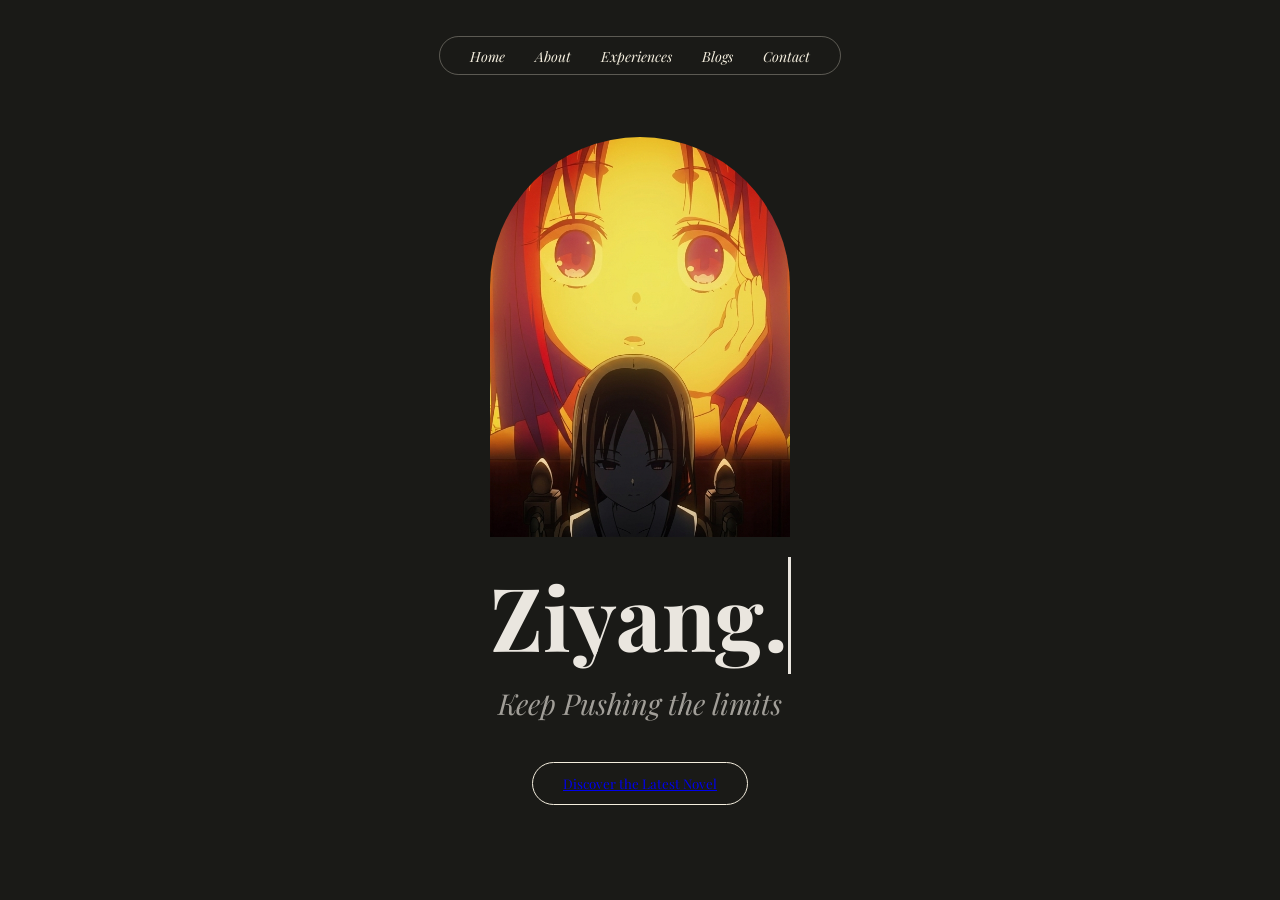
==== commit 59d486e3: "about" ====
--- a/index.html
+++ b/index.html
@@ -14,8 +14,8 @@
         <ul class="nav-menu">
             <li><a href="index.html">Home</a></li>
             <li><a href="about.html">About</a></li>
-            <li><a href="events.html">Events</a></li>
-            <li><a href="article.html">Article</a></li>
+            <li><a href="events.html">Experiences</a></li>
+            <li><a href="blogs.html">Blogs</a></li>
             <li><a href="contact.html">Contact</a></li>
         </ul>
          <div class="logo"> </div>
@@ -28,7 +28,7 @@
         
         <h1 class="hero-title" id="typing-target"></h1>
         <p class="hero-subtitle">Keep Pushing the limits</p>
-        <button class="cta-btn">Discover the Latest Novel</button>
+        <button class="cta-btn"><a href="blogs.html">Discover the Latest Novel</a></button>
     </main>
 
     <script src="script.js"></script>
--- a/style.css
+++ b/style.css
@@ -121,14 +121,14 @@
    4. 關於我頁面 (About Page)
    ========================================================================== */
 .about-container {
-    max-width: 1100px; /*[span_58](start_span)[span_58](end_span)*/
-    margin: 140px auto 0 auto; /*[span_59](start_span)[span_59](end_span)*/
-    padding: 0 40px; /*[span_60](start_span)[span_60](end_span)*/
+    max-width: 1100px;
+    margin: 60px auto 0 auto; /* 從 140px 縮小到 60px */
+    padding: 0 40px;
 }
 
 .about-header {
-    text-align: center; /*[span_61](start_span)[span_61](end_span)*/
-    margin-bottom: 80px; /*[span_62](start_span)[span_62](end_span)*/
+    text-align: center;
+    margin-bottom: 40px;      /* 從 80px 縮小到 40px */
 }
 
 .about-header .subtitle {
@@ -623,4 +623,36 @@
     .article-title { font-size: 1.5rem; } /*[span_340](start_span)[span_340](end_span)*/
     .contact-container { grid-template-columns: 1fr; margin: 80px auto 0 auto; gap: 48px; } /*[span_341](start_span)[span_341](end_span)*/
     .contact-title { font-size: 2.5rem; } /*[span_342](start_span)[span_342](end_span)*/
-}+}
+
+.banner-wrapper {
+    max-width: 650px;
+    height: 140px;
+    margin: 0 auto;           /* 保持區塊置中 */
+    border-radius: 12px;
+    overflow: hidden;
+}
+
+.banner-img {
+    width: 100%;
+    height: 100%;
+    object-fit: cover;
+    object-position: top;  /* 強制對齊圖片頂部，讓裁切畫面往上移 */
+    display: block;
+}
+
+
+/* 1. 隱藏灰色小方塊 */
+.skills-list li::before {
+    display: none !important;
+}
+
+/* 2. 完美的對齊參數：完全比照 Bio 的行高與間距 */
+.skills-list li {
+    margin-bottom: 24px !important;
+    padding-left: 0 !important;
+    color: #eae6df !important;
+    font-size: 1.05rem !important;  /* 齊平字體大小 */
+    line-height: 1.8 !important;     /* 齊平 Bio 的垂直行高 */
+}
+
